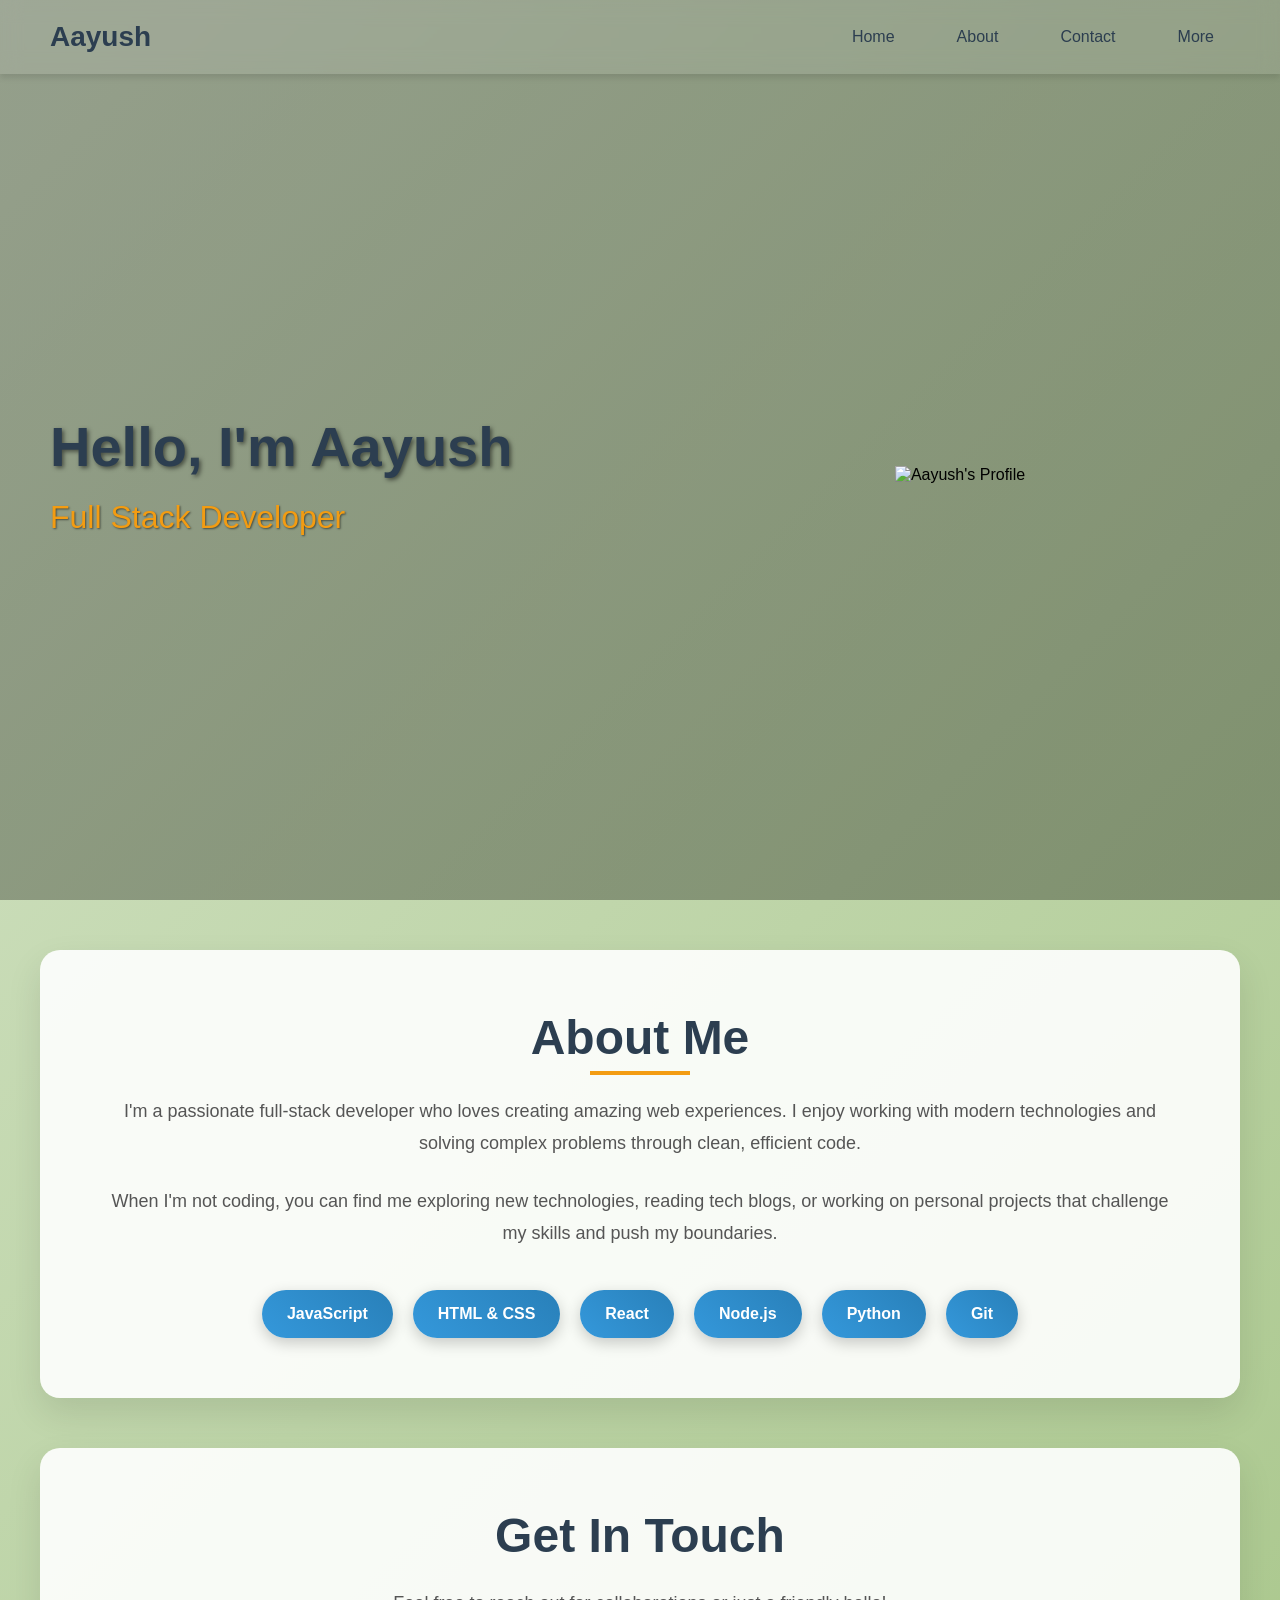
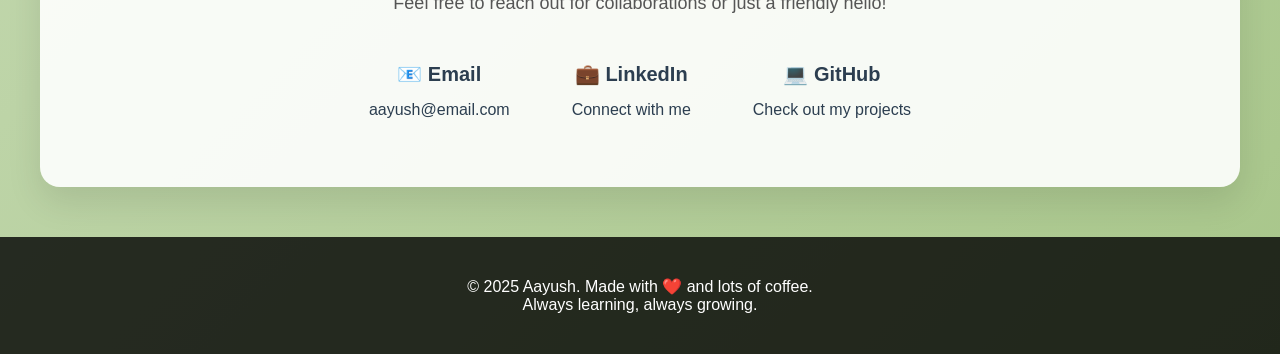
==== index.html @ 130a1eb0 "feat: add html and css" ====
<!DOCTYPE html>
<html lang="en">

<head>
    <meta charset="UTF-8">
    <meta name="viewport" content="width=device-width, initial-scale=1.0">
    <title>Aayush - Portfolio</title>
    <style>
        * {
            margin: 0;
            padding: 0;
            box-sizing: border-box;
        }

        body {
            background: linear-gradient(135deg, #d5e4c8 0%, #a8c68a 100%);
            font-family: 'Segoe UI', Tahoma, Geneva, Verdana, sans-serif;
            scroll-behavior: smooth;
        }

        .header {
            display: flex;
            justify-content: space-between;
            align-items: center;
            padding: 20px 50px;
            background: rgba(255, 255, 255, 0.1);
            backdrop-filter: blur(10px);
            box-shadow: 0 4px 6px rgba(0, 0, 0, 0.1);
            position: fixed;
            top: 0;
            width: 100%;
            z-index: 1000;
        }

        nav {
            display: flex;
            gap: 30px;
        }

        h1 {
            font-size: 28px;
            font-weight: bold;
            color: #2c3e50;
        }

        a {
            text-decoration: none;
            font-size: 16px;
            font-weight: 500;
            color: #2c3e50;
            padding: 8px 16px;
            border-radius: 20px;
            transition: all 0.3s ease;
        }

        a:hover {
            background: rgba(255, 255, 255, 0.3);
            transform: translateY(-2px);
        }

        .hero-section {
            display: flex;
            justify-content: space-between;
            align-items: center;
            padding: 150px 50px 100px;
            min-height: 100vh;
            background: linear-gradient(rgba(0, 0, 0, 0.3), rgba(0, 0, 0, 0.3)), url("https://r4.wallpaperflare.com/wallpaper/121/445/208/loki-thor-simple-background-minimalism-wallpaper-f719bacb163af5b51c1d88409847e993.jpg");
            background-size: cover;
            background-position: center;
        }

        .left-side {
            flex: 1;
            color: white;
        }

        .right-side {
            flex: 1;
            text-align: center;
        }

        img {
            width: 300px;
            height: 300px;
            padding-left: 50px;
            object-fit: cover;
            transition: transform 0.5s ease;
        }

        img:hover {
            transform: scale(1.1) rotate(5deg);
        }

        .info {
            font-size: 3.5rem;
            font-weight: 700;
            margin-bottom: 20px;
            text-shadow: 2px 2px 4px rgba(0, 0, 0, 0.5);
        }

        .info-second {
            font-size: 2rem;
            font-weight: 300;
            color: #f39c12;
            text-shadow: 1px 1px 2px rgba(0, 0, 0, 0.5);
        }

        .section {
            padding: 80px 50px;
            max-width: 1200px;
            margin: 0 auto;
        }

        .about-section {
            background: rgba(255, 255, 255, 0.9);
            border-radius: 20px;
            padding: 60px;
            margin: 50px auto;
            box-shadow: 0 15px 35px rgba(0, 0, 0, 0.1);
            text-align: center;
        }

        .about-section h2,
        .contact-section h2 {
            font-size: 3rem;
            margin-bottom: 30px;
            color: #2c3e50;
            position: relative;
        }

        .about-section h2::after {
            content: '';
            width: 100px;
            height: 4px;
            background: #f39c12;
            position: absolute;
            bottom: -10px;
            left: 50%;
            transform: translateX(-50%);
        }

        .about-section p {
            font-size: 18px;
            line-height: 1.8;
            color: #555;
            margin-bottom: 25px;
        }

        .skills {
            display: flex;
            justify-content: center;
            gap: 20px;
            flex-wrap: wrap;
            margin-top: 40px;
        }

        .skill-item {
            padding: 15px 25px;
            background: linear-gradient(45deg, #3498db, #2980b9);
            color: white;
            border-radius: 25px;
            font-weight: 600;
            transition: all 0.3s ease;
            box-shadow: 0 5px 15px rgba(0, 0, 0, 0.2);
        }

        .skill-item:hover {
            transform: translateY(-5px) scale(1.05);
            box-shadow: 0 10px 25px rgba(0, 0, 0, 0.3);
        }

        .contact-section {
            background: rgba(255, 255, 255, 0.9);
            border-radius: 20px;
            padding: 60px;
            text-align: center;
            box-shadow: 0 15px 35px rgba(0, 0, 0, 0.1);
        }

        .contact-info {
            display: flex;
            justify-content: center;
            gap: 30px;
            flex-wrap: wrap;
            margin-top: 40px;
        }

        .contact-item h3 {
            margin-bottom: 15px;
            font-size: 20px;
        }

        .contact-item p {
            font-size: 16px;
        }

        .footer {
            text-align: center;
            padding: 40px;
            background: rgba(0, 0, 0, 0.8);
            color: white;
            margin-top: 50px;
        }
    </style>
</head>

<body>
    <div class="header">
        <h1>Aayush</h1>
        <nav>
            <a href="#home">Home</a>
            <a href="#about">About</a>
            <a href="#contact">Contact</a>
            <a href="#footer">More</a>
        </nav>
    </div>

    <div id="home" class="hero-section">
        <div class="left-side">
            <h1 class="info">Hello, I'm Aayush</h1>
            <h2 class="info-second">Full Stack Developer</h2>
        </div>
        <div class="right-side">
            <img src="https://media.giphy.com/media/v1.Y2lkPTc5MGI3NjExYTh2eG5uc2RudzZqd3czZDhlc3RyY2Z5bWZqZGZtNHQzM21weHppNiZlcD12MV9zdGlja2Vyc19zZWFyY2gmY3Q9cw/HfYVGTbsatEgBToJYX/giphy.gif"
                alt="Aayush's Profile">
        </div>
    </div>

    <div id="about" class="section about-section">
        <h2>About Me</h2>
        <p>I'm a passionate full-stack developer who loves creating amazing web experiences. I enjoy working with modern
            technologies and solving complex problems through clean, efficient code.</p>
        <p>When I'm not coding, you can find me exploring new technologies, reading tech blogs, or working on personal
            projects that challenge my skills and push my boundaries.</p>

        <div class="skills">
            <div class="skill-item">JavaScript</div>
            <div class="skill-item">HTML & CSS</div>
            <div class="skill-item">React</div>
            <div class="skill-item">Node.js</div>
            <div class="skill-item">Python</div>
            <div class="skill-item">Git</div>
        </div>
    </div>

    <div id="contact" class="section contact-section">
        <h2>Get In Touch</h2>
        <p style="color: #555; margin-bottom: 40px; font-size: 18px;">
            Feel free to reach out for collaborations or just a friendly hello!
        </p>

        <div class="contact-info">
            <a href="mailto:aayush@email.com" class="contact-item">
                <h3>📧 Email</h3>
                <p>aayush@email.com</p>
            </a>

            <a href="https://linkedin.com/in/aayush" class="contact-item">
                <h3>💼 LinkedIn</h3>
                <p>Connect with me</p>
            </a>

            <a href="https://github.com/aayush" class="contact-item">
                <h3>💻 GitHub</h3>
                <p>Check out my projects</p>
            </a>
        </div>
    </div>

    <div id="footer" class="footer">
        <p>© 2025 Aayush. Made with ❤️ and lots of coffee.</p>
        <p>Always learning, always growing.</p>
    </div>

</body>

</html>
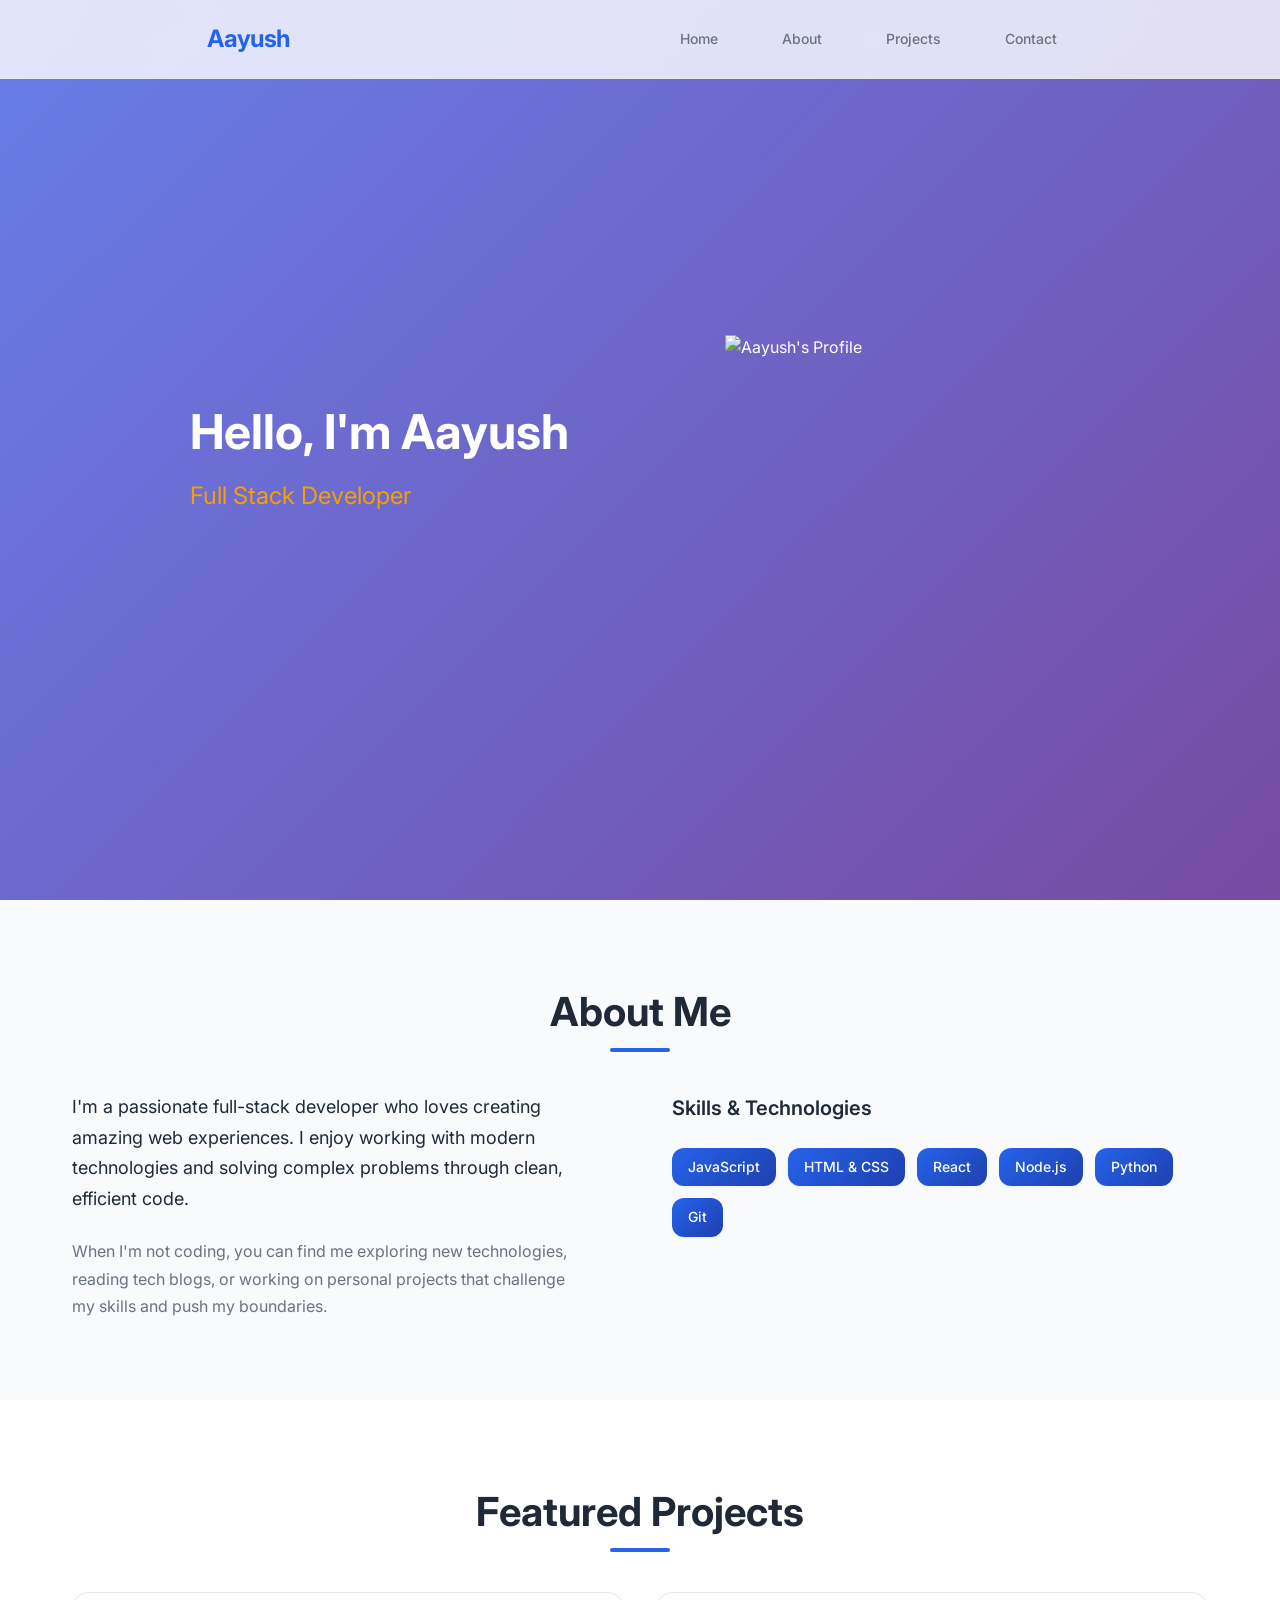
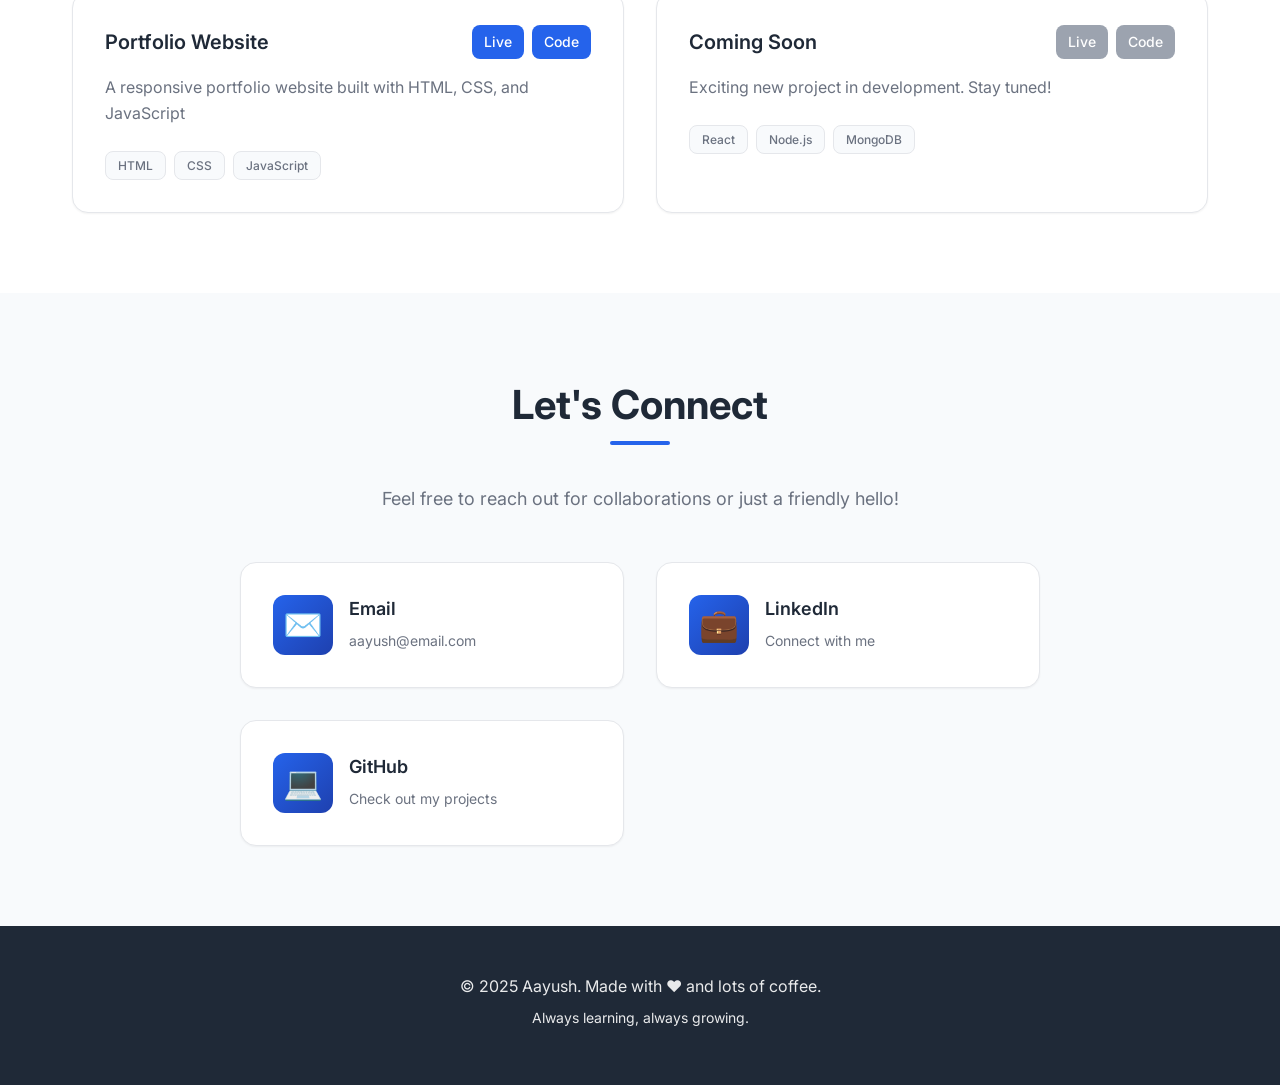
==== commit 38fea59d: "refactor: enhance HTML structure and improve CSS variables for better styling" ====
--- a/index.html
+++ b/index.html
@@ -5,214 +5,26 @@
     <meta charset="UTF-8">
     <meta name="viewport" content="width=device-width, initial-scale=1.0">
     <title>Aayush - Portfolio</title>
-    <style>
-        * {
-            margin: 0;
-            padding: 0;
-            box-sizing: border-box;
-        }
-
-        body {
-            background: linear-gradient(135deg, #d5e4c8 0%, #a8c68a 100%);
-            font-family: 'Segoe UI', Tahoma, Geneva, Verdana, sans-serif;
-            scroll-behavior: smooth;
-        }
-
-        .header {
-            display: flex;
-            justify-content: space-between;
-            align-items: center;
-            padding: 20px 50px;
-            background: rgba(255, 255, 255, 0.1);
-            backdrop-filter: blur(10px);
-            box-shadow: 0 4px 6px rgba(0, 0, 0, 0.1);
-            position: fixed;
-            top: 0;
-            width: 100%;
-            z-index: 1000;
-        }
-
-        nav {
-            display: flex;
-            gap: 30px;
-        }
-
-        h1 {
-            font-size: 28px;
-            font-weight: bold;
-            color: #2c3e50;
-        }
-
-        a {
-            text-decoration: none;
-            font-size: 16px;
-            font-weight: 500;
-            color: #2c3e50;
-            padding: 8px 16px;
-            border-radius: 20px;
-            transition: all 0.3s ease;
-        }
-
-        a:hover {
-            background: rgba(255, 255, 255, 0.3);
-            transform: translateY(-2px);
-        }
-
-        .hero-section {
-            display: flex;
-            justify-content: space-between;
-            align-items: center;
-            padding: 150px 50px 100px;
-            min-height: 100vh;
-            background: linear-gradient(rgba(0, 0, 0, 0.3), rgba(0, 0, 0, 0.3)), url("https://r4.wallpaperflare.com/wallpaper/121/445/208/loki-thor-simple-background-minimalism-wallpaper-f719bacb163af5b51c1d88409847e993.jpg");
-            background-size: cover;
-            background-position: center;
-        }
-
-        .left-side {
-            flex: 1;
-            color: white;
-        }
-
-        .right-side {
-            flex: 1;
-            text-align: center;
-        }
-
-        img {
-            width: 300px;
-            height: 300px;
-            padding-left: 50px;
-            object-fit: cover;
-            transition: transform 0.5s ease;
-        }
-
-        img:hover {
-            transform: scale(1.1) rotate(5deg);
-        }
-
-        .info {
-            font-size: 3.5rem;
-            font-weight: 700;
-            margin-bottom: 20px;
-            text-shadow: 2px 2px 4px rgba(0, 0, 0, 0.5);
-        }
-
-        .info-second {
-            font-size: 2rem;
-            font-weight: 300;
-            color: #f39c12;
-            text-shadow: 1px 1px 2px rgba(0, 0, 0, 0.5);
-        }
-
-        .section {
-            padding: 80px 50px;
-            max-width: 1200px;
-            margin: 0 auto;
-        }
-
-        .about-section {
-            background: rgba(255, 255, 255, 0.9);
-            border-radius: 20px;
-            padding: 60px;
-            margin: 50px auto;
-            box-shadow: 0 15px 35px rgba(0, 0, 0, 0.1);
-            text-align: center;
-        }
-
-        .about-section h2,
-        .contact-section h2 {
-            font-size: 3rem;
-            margin-bottom: 30px;
-            color: #2c3e50;
-            position: relative;
-        }
-
-        .about-section h2::after {
-            content: '';
-            width: 100px;
-            height: 4px;
-            background: #f39c12;
-            position: absolute;
-            bottom: -10px;
-            left: 50%;
-            transform: translateX(-50%);
-        }
-
-        .about-section p {
-            font-size: 18px;
-            line-height: 1.8;
-            color: #555;
-            margin-bottom: 25px;
-        }
-
-        .skills {
-            display: flex;
-            justify-content: center;
-            gap: 20px;
-            flex-wrap: wrap;
-            margin-top: 40px;
-        }
-
-        .skill-item {
-            padding: 15px 25px;
-            background: linear-gradient(45deg, #3498db, #2980b9);
-            color: white;
-            border-radius: 25px;
-            font-weight: 600;
-            transition: all 0.3s ease;
-            box-shadow: 0 5px 15px rgba(0, 0, 0, 0.2);
-        }
-
-        .skill-item:hover {
-            transform: translateY(-5px) scale(1.05);
-            box-shadow: 0 10px 25px rgba(0, 0, 0, 0.3);
-        }
-
-        .contact-section {
-            background: rgba(255, 255, 255, 0.9);
-            border-radius: 20px;
-            padding: 60px;
-            text-align: center;
-            box-shadow: 0 15px 35px rgba(0, 0, 0, 0.1);
-        }
-
-        .contact-info {
-            display: flex;
-            justify-content: center;
-            gap: 30px;
-            flex-wrap: wrap;
-            margin-top: 40px;
-        }
-
-        .contact-item h3 {
-            margin-bottom: 15px;
-            font-size: 20px;
-        }
-
-        .contact-item p {
-            font-size: 16px;
-        }
-
-        .footer {
-            text-align: center;
-            padding: 40px;
-            background: rgba(0, 0, 0, 0.8);
-            color: white;
-            margin-top: 50px;
-        }
-    </style>
+    <link rel="stylesheet" href="index.css">
+    <link href="https://fonts.googleapis.com/css2?family=Inter:wght@300;400;500;600;700&display=swap" rel="stylesheet">
 </head>
 
 <body>
     <div class="header">
-        <h1>Aayush</h1>
+        <div class="logo">
+            <h1>Aayush</h1>
+        </div>
         <nav>
             <a href="#home">Home</a>
             <a href="#about">About</a>
+            <a href="#projects">Projects</a>
             <a href="#contact">Contact</a>
-            <a href="#footer">More</a>
         </nav>
+        <div class="menu-toggle">
+            <span></span>
+            <span></span>
+            <span></span>
+        </div>
     </div>
 
     <div id="home" class="hero-section">
@@ -225,52 +37,124 @@
                 alt="Aayush's Profile">
         </div>
     </div>
+    <div id="about" class="section about-section">
+        <div class="container">
+            <h2 class="section-title">About Me</h2>
+            <div class="about-content">
+                <div class="about-text">
+                    <p class="about-intro">
+                        I'm a passionate full-stack developer who loves creating amazing web experiences.
+                        I enjoy working with modern technologies and solving complex problems through clean, efficient
+                        code.
+                    </p>
+                    <p class="about-details">
+                        When I'm not coding, you can find me exploring new technologies, reading tech blogs,
+                        or working on personal projects that challenge my skills and push my boundaries.
+                    </p>
+                </div>
+                <div class="skills-container">
+                    <h3 class="skills-title">Skills & Technologies</h3>
+                    <div class="skills">
+                        <div class="skill-item">JavaScript</div>
+                        <div class="skill-item">HTML & CSS</div>
+                        <div class="skill-item">React</div>
+                        <div class="skill-item">Node.js</div>
+                        <div class="skill-item">Python</div>
+                        <div class="skill-item">Git</div>
+                    </div>
+                </div>
+            </div>
+        </div>
+    </div>
 
-    <div id="about" class="section about-section">
-        <h2>About Me</h2>
-        <p>I'm a passionate full-stack developer who loves creating amazing web experiences. I enjoy working with modern
-            technologies and solving complex problems through clean, efficient code.</p>
-        <p>When I'm not coding, you can find me exploring new technologies, reading tech blogs, or working on personal
-            projects that challenge my skills and push my boundaries.</p>
+    <div id="projects" class="section projects-section">
+        <div class="container">
+            <h2 class="section-title">Featured Projects</h2>
+            <div class="projects-grid">
+                <div class="project-card">
+                    <div class="project-header">
+                        <h3>Portfolio Website</h3>
+                        <div class="project-links">
+                            <a href="#" class="project-link">Live</a>
+                            <a href="#" class="project-link">Code</a>
+                        </div>
+                    </div>
+                    <p class="project-description">
+                        A responsive portfolio website built with HTML, CSS, and JavaScript
+                    </p>
+                    <div class="project-tech">
+                        <span class="tech-tag">HTML</span>
+                        <span class="tech-tag">CSS</span>
+                        <span class="tech-tag">JavaScript</span>
+                    </div>
+                </div>
 
-        <div class="skills">
-            <div class="skill-item">JavaScript</div>
-            <div class="skill-item">HTML & CSS</div>
-            <div class="skill-item">React</div>
-            <div class="skill-item">Node.js</div>
-            <div class="skill-item">Python</div>
-            <div class="skill-item">Git</div>
+                <div class="project-card">
+                    <div class="project-header">
+                        <h3>Coming Soon</h3>
+                        <div class="project-links">
+                            <a href="#" class="project-link disabled">Live</a>
+                            <a href="#" class="project-link disabled">Code</a>
+                        </div>
+                    </div>
+                    <p class="project-description">
+                        Exciting new project in development. Stay tuned!
+                    </p>
+                    <div class="project-tech">
+                        <span class="tech-tag">React</span>
+                        <span class="tech-tag">Node.js</span>
+                        <span class="tech-tag">MongoDB</span>
+                    </div>
+                </div>
+            </div>
         </div>
     </div>
 
     <div id="contact" class="section contact-section">
-        <h2>Get In Touch</h2>
-        <p style="color: #555; margin-bottom: 40px; font-size: 18px;">
-            Feel free to reach out for collaborations or just a friendly hello!
-        </p>
+        <div class="container">
+            <h2 class="section-title">Let's Connect</h2>
+            <p class="contact-intro">
+                Feel free to reach out for collaborations or just a friendly hello!
+            </p>
 
-        <div class="contact-info">
-            <a href="mailto:aayush@email.com" class="contact-item">
-                <h3>📧 Email</h3>
-                <p>aayush@email.com</p>
-            </a>
+            <div class="contact-content">
+                <div class="contact-info">
+                    <div class="contact-item">
+                        <div class="contact-icon">✉️</div>
+                        <div class="contact-details">
+                            <h3>Email</h3>
+                            <a href="mailto:aayush@email.com">aayush@email.com</a>
+                        </div>
+                    </div>
 
-            <a href="https://linkedin.com/in/aayush" class="contact-item">
-                <h3>💼 LinkedIn</h3>
-                <p>Connect with me</p>
-            </a>
+                    <div class="contact-item">
+                        <div class="contact-icon">💼</div>
+                        <div class="contact-details">
+                            <h3>LinkedIn</h3>
+                            <a href="https://linkedin.com/in/aayush" target="_blank">Connect with me</a>
+                        </div>
+                    </div>
 
-            <a href="https://github.com/aayush" class="contact-item">
-                <h3>💻 GitHub</h3>
-                <p>Check out my projects</p>
-            </a>
+                    <div class="contact-item">
+                        <div class="contact-icon">💻</div>
+                        <div class="contact-details">
+                            <h3>GitHub</h3>
+                            <a href="https://github.com/aayush" target="_blank">Check out my projects</a>
+                        </div>
+                    </div>
+                </div>
+            </div>
         </div>
     </div>
 
-    <div id="footer" class="footer">
-        <p>© 2025 Aayush. Made with ❤️ and lots of coffee.</p>
-        <p>Always learning, always growing.</p>
-    </div>
+    <footer class="footer">
+        <div class="container">
+            <div class="footer-content">
+                <p>© 2025 Aayush. Made with ❤️ and lots of coffee.</p>
+                <p class="footer-tagline">Always learning, always growing.</p>
+            </div>
+        </div>
+    </footer>
 
 </body>
 
--- a/index.css
+++ b/index.css
@@ -0,0 +1,515 @@
+:root {
+    --primary-color: #2563eb;
+    --secondary-color: #1e40af;
+    --accent-color: #f59e0b;
+    --text-primary: #1f2937;
+    --text-secondary: #6b7280;
+    --text-light: #9ca3af;
+    --bg-primary: #ffffff;
+    --bg-secondary: #f8fafc;
+    --bg-gradient: linear-gradient(135deg, #667eea 0%, #764ba2 100%);
+    --border-color: #e5e7eb;
+    --shadow-sm: 0 1px 2px 0 rgb(0 0 0 / 0.05);
+    --shadow-md: 0 4px 6px -1px rgb(0 0 0 / 0.1);
+    --shadow-lg: 0 10px 15px -3px rgb(0 0 0 / 0.1);
+    --shadow-xl: 0 20px 25px -5px rgb(0 0 0 / 0.1);
+    --radius-sm: 0.375rem;
+    --radius-md: 0.5rem;
+    --radius-lg: 0.75rem;
+    --radius-xl: 1rem;
+}
+
+* {
+    margin: 0;
+    padding: 0;
+    box-sizing: border-box;
+}
+
+html {
+    scroll-behavior: smooth;
+}
+
+body {
+    font-family: 'Inter', -apple-system, BlinkMacSystemFont, 'Segoe UI', Roboto, sans-serif;
+    line-height: 1.6;
+    color: var(--text-primary);
+    background-color: var(--bg-primary);
+    overflow-x: hidden;
+}
+
+.container {
+    max-width: 1200px;
+    margin: 0 auto;
+    padding: 0 2rem;
+}
+
+.header {
+    position: fixed;
+    display: flex;
+    top: 0;
+    justify-content: space-around;
+    padding: 20px;
+    width: 100%;
+    background: rgba(255, 255, 255, 0.8);
+    backdrop-filter: blur(20px);
+    border-bottom: 1px solid var(--border-color);
+    z-index: 1000;
+    transition: all 0.3s ease;
+}
+
+.header.scrolled {
+    background: rgba(255, 255, 255, 0.95);
+    box-shadow: var(--shadow-sm);
+}
+
+.header .container {
+    display: flex;
+    justify-content: space-between;
+    align-items: center;
+    padding: 1rem 2rem;
+}
+
+.logo h1 {
+    font-size: 1.5rem;
+    font-weight: 700;
+    color: var(--primary-color);
+    letter-spacing: -0.025em;
+}
+
+nav {
+    display: flex;
+    gap: 2rem;
+    align-items: center;
+    flex-direction: row;
+}
+
+nav a {
+    text-decoration: none;
+    font-size: 0.875rem;
+    font-weight: 500;
+    color: var(--text-secondary);
+    padding: 0.5rem 1rem;
+    border-radius: var(--radius-md);
+    transition: all 0.2s ease;
+    position: relative;
+}
+
+nav a:hover {
+    color: var(--primary-color);
+    background-color: rgba(37, 99, 235, 0.1);
+}
+
+.menu-toggle {
+    display: none;
+    flex-direction: column;
+    cursor: pointer;
+    padding: 0.5rem;
+}
+
+.menu-toggle span {
+    width: 25px;
+    height: 3px;
+    background-color: var(--text-primary);
+    margin: 3px 0;
+    transition: 0.3s;
+    border-radius: 2px;
+}
+
+.menu-toggle.active span:nth-child(1) {
+    transform: rotate(-45deg) translate(-5px, 6px);
+}
+
+.menu-toggle.active span:nth-child(2) {
+    opacity: 0;
+}
+
+.menu-toggle.active span:nth-child(3) {
+    transform: rotate(45deg) translate(-5px, -6px);
+}
+
+.hero-section {
+    min-height: 100vh;
+    display: flex;
+    align-items: center;
+    background: var(--bg-gradient);
+    color: white;
+    padding: 100px 190px 50px;
+}
+
+.left-side {
+    flex: 1;
+    max-width: 600px;
+}
+
+.right-side {
+    flex: 1;
+    display: flex;
+    justify-content: center;
+    align-items: center;
+}
+
+.info {
+    font-size: 3rem;
+    font-weight: 700;
+    margin-bottom: 1rem;
+    line-height: 1.2;
+}
+
+.info-second {
+    font-size: 1.5rem;
+    font-weight: 400;
+    color: var(--accent-color);
+    margin-bottom: 2rem;
+}
+
+img {
+    width: 280px;
+    height: 280px;
+    object-fit: cover;
+    transition: transform 0.3s ease;
+}
+
+img:hover {
+    transform: scale(1.05);
+}
+
+.section {
+    padding: 5rem 0;
+}
+
+.section-title {
+    font-size: 2.5rem;
+    font-weight: 700;
+    text-align: center;
+    margin-bottom: 3rem;
+    color: var(--text-primary);
+    position: relative;
+}
+
+.section-title::after {
+    content: '';
+    position: absolute;
+    bottom: -0.5rem;
+    left: 50%;
+    transform: translateX(-50%);
+    width: 60px;
+    height: 4px;
+    background: var(--primary-color);
+    border-radius: 2px;
+}
+
+.about-section {
+    background-color: var(--bg-secondary);
+}
+
+.about-content {
+    display: grid;
+    grid-template-columns: 1fr 1fr;
+    gap: 4rem;
+    align-items: start;
+}
+
+.about-text {
+    max-width: 500px;
+}
+
+.about-intro {
+    font-size: 1.125rem;
+    color: var(--text-primary);
+    margin-bottom: 1.5rem;
+    line-height: 1.7;
+}
+
+.about-details {
+    font-size: 1rem;
+    color: var(--text-secondary);
+    line-height: 1.7;
+}
+
+.skills-container h3 {
+    font-size: 1.25rem;
+    font-weight: 600;
+    margin-bottom: 1.5rem;
+    color: var(--text-primary);
+}
+
+.skills {
+    display: flex;
+    gap: 0.75rem;
+    flex-wrap: wrap;
+}
+
+.skill-item {
+    padding: 0.5rem 1rem;
+    background: linear-gradient(135deg, var(--primary-color), var(--secondary-color));
+    color: white;
+    border-radius: var(--radius-lg);
+    font-size: 0.875rem;
+    font-weight: 500;
+    transition: all 0.2s ease;
+    box-shadow: var(--shadow-sm);
+}
+
+.skill-item:hover {
+    transform: translateY(-2px);
+    box-shadow: var(--shadow-md);
+}
+
+.projects-section {
+    background-color: var(--bg-primary);
+}
+
+.projects-grid {
+    display: grid;
+    grid-template-columns: repeat(auto-fit, minmax(300px, 1fr));
+    gap: 2rem;
+    margin-top: 2rem;
+}
+
+.project-card {
+    background: white;
+    border-radius: var(--radius-xl);
+    padding: 2rem;
+    box-shadow: var(--shadow-sm);
+    border: 1px solid var(--border-color);
+    transition: all 0.2s ease;
+}
+
+.project-card:hover {
+    transform: translateY(-4px);
+    box-shadow: var(--shadow-lg);
+}
+
+.project-header {
+    display: flex;
+    justify-content: space-between;
+    align-items: center;
+    margin-bottom: 1rem;
+}
+
+.project-header h3 {
+    font-size: 1.25rem;
+    font-weight: 600;
+    color: var(--text-primary);
+}
+
+.project-links {
+    display: flex;
+    gap: 0.5rem;
+}
+
+.project-link {
+    padding: 0.375rem 0.75rem;
+    background-color: var(--primary-color);
+    color: white;
+    text-decoration: none;
+    border-radius: var(--radius-md);
+    font-size: 0.875rem;
+    font-weight: 500;
+    transition: all 0.2s ease;
+}
+
+.project-link:hover {
+    background-color: var(--secondary-color);
+    transform: translateY(-1px);
+}
+
+.project-link.disabled {
+    background-color: var(--text-light);
+    cursor: not-allowed;
+}
+
+.project-link.disabled:hover {
+    background-color: var(--text-light);
+    transform: none;
+}
+
+.project-description {
+    color: var(--text-secondary);
+    line-height: 1.6;
+    margin-bottom: 1.5rem;
+}
+
+.project-tech {
+    display: flex;
+    gap: 0.5rem;
+    flex-wrap: wrap;
+}
+
+.tech-tag {
+    padding: 0.25rem 0.75rem;
+    background-color: var(--bg-secondary);
+    color: var(--text-secondary);
+    border-radius: var(--radius-md);
+    font-size: 0.75rem;
+    font-weight: 500;
+    border: 1px solid var(--border-color);
+}
+
+.projects-section {
+    background-color: var(--bg-primary);
+}
+
+.projects-grid {
+    display: grid;
+    grid-template-columns: repeat(auto-fit, minmax(300px, 1fr));
+    gap: 2rem;
+}
+
+.project-card {
+    background: white;
+    border-radius: var(--radius-xl);
+    padding: 2rem;
+    box-shadow: var(--shadow-sm);
+    border: 1px solid var(--border-color);
+    transition: all 0.3s ease;
+}
+
+.project-card:hover {
+    transform: translateY(-4px);
+    box-shadow: var(--shadow-lg);
+}
+
+.project-header {
+    display: flex;
+    justify-content: space-between;
+    align-items: center;
+    margin-bottom: 1rem;
+}
+
+.project-header h3 {
+    font-size: 1.25rem;
+    font-weight: 600;
+    color: var(--text-primary);
+}
+
+.project-links {
+    display: flex;
+    gap: 0.5rem;
+}
+
+.project-link {
+    padding: 0.375rem 0.75rem;
+    background-color: var(--primary-color);
+    color: white;
+    text-decoration: none;
+    border-radius: var(--radius-md);
+    font-size: 0.875rem;
+    font-weight: 500;
+    transition: all 0.2s ease;
+}
+
+.project-link:hover {
+    background-color: var(--secondary-color);
+    transform: translateY(-1px);
+}
+
+.project-link.disabled {
+    background-color: var(--text-light);
+    cursor: not-allowed;
+}
+
+.project-link.disabled:hover {
+    background-color: var(--text-light);
+    transform: none;
+}
+
+.project-description {
+    color: var(--text-secondary);
+    line-height: 1.6;
+    margin-bottom: 1.5rem;
+}
+
+.contact-section {
+    background-color: var(--bg-secondary);
+}
+
+.contact-intro {
+    text-align: center;
+    font-size: 1.125rem;
+    color: var(--text-secondary);
+    margin-bottom: 3rem;
+    max-width: 600px;
+    margin-left: auto;
+    margin-right: auto;
+}
+
+.contact-content {
+    max-width: 800px;
+    margin: 0 auto;
+}
+
+.contact-info {
+    display: grid;
+    grid-template-columns: repeat(auto-fit, minmax(250px, 1fr));
+    gap: 2rem;
+}
+
+.contact-item {
+    display: flex;
+    align-items: center;
+    gap: 1rem;
+    padding: 2rem;
+    background: white;
+    border-radius: var(--radius-xl);
+    box-shadow: var(--shadow-sm);
+    border: 1px solid var(--border-color);
+    transition: all 0.2s ease;
+}
+
+.contact-item:hover {
+    transform: translateY(-2px);
+    box-shadow: var(--shadow-md);
+}
+
+.contact-icon {
+    font-size: 2rem;
+    width: 60px;
+    height: 60px;
+    display: flex;
+    align-items: center;
+    justify-content: center;
+    background: linear-gradient(135deg, var(--primary-color), var(--secondary-color));
+    border-radius: var(--radius-lg);
+    flex-shrink: 0;
+}
+
+.contact-details h3 {
+    font-size: 1.125rem;
+    font-weight: 600;
+    color: var(--text-primary);
+    margin-bottom: 0.25rem;
+}
+
+.contact-details a {
+    color: var(--text-secondary);
+    text-decoration: none;
+    font-size: 0.875rem;
+    transition: color 0.2s ease;
+}
+
+.contact-details a:hover {
+    color: var(--primary-color);
+}
+
+.footer {
+    background-color: var(--text-primary);
+    color: white;
+    padding: 3rem 0;
+    text-align: center;
+}
+
+.footer-content {
+    max-width: 600px;
+    margin: 0 auto;
+}
+
+.footer-content p {
+    margin-bottom: 0.5rem;
+    opacity: 0.9;
+}
+
+.footer-tagline {
+    font-size: 0.875rem;
+    opacity: 0.7;
+}
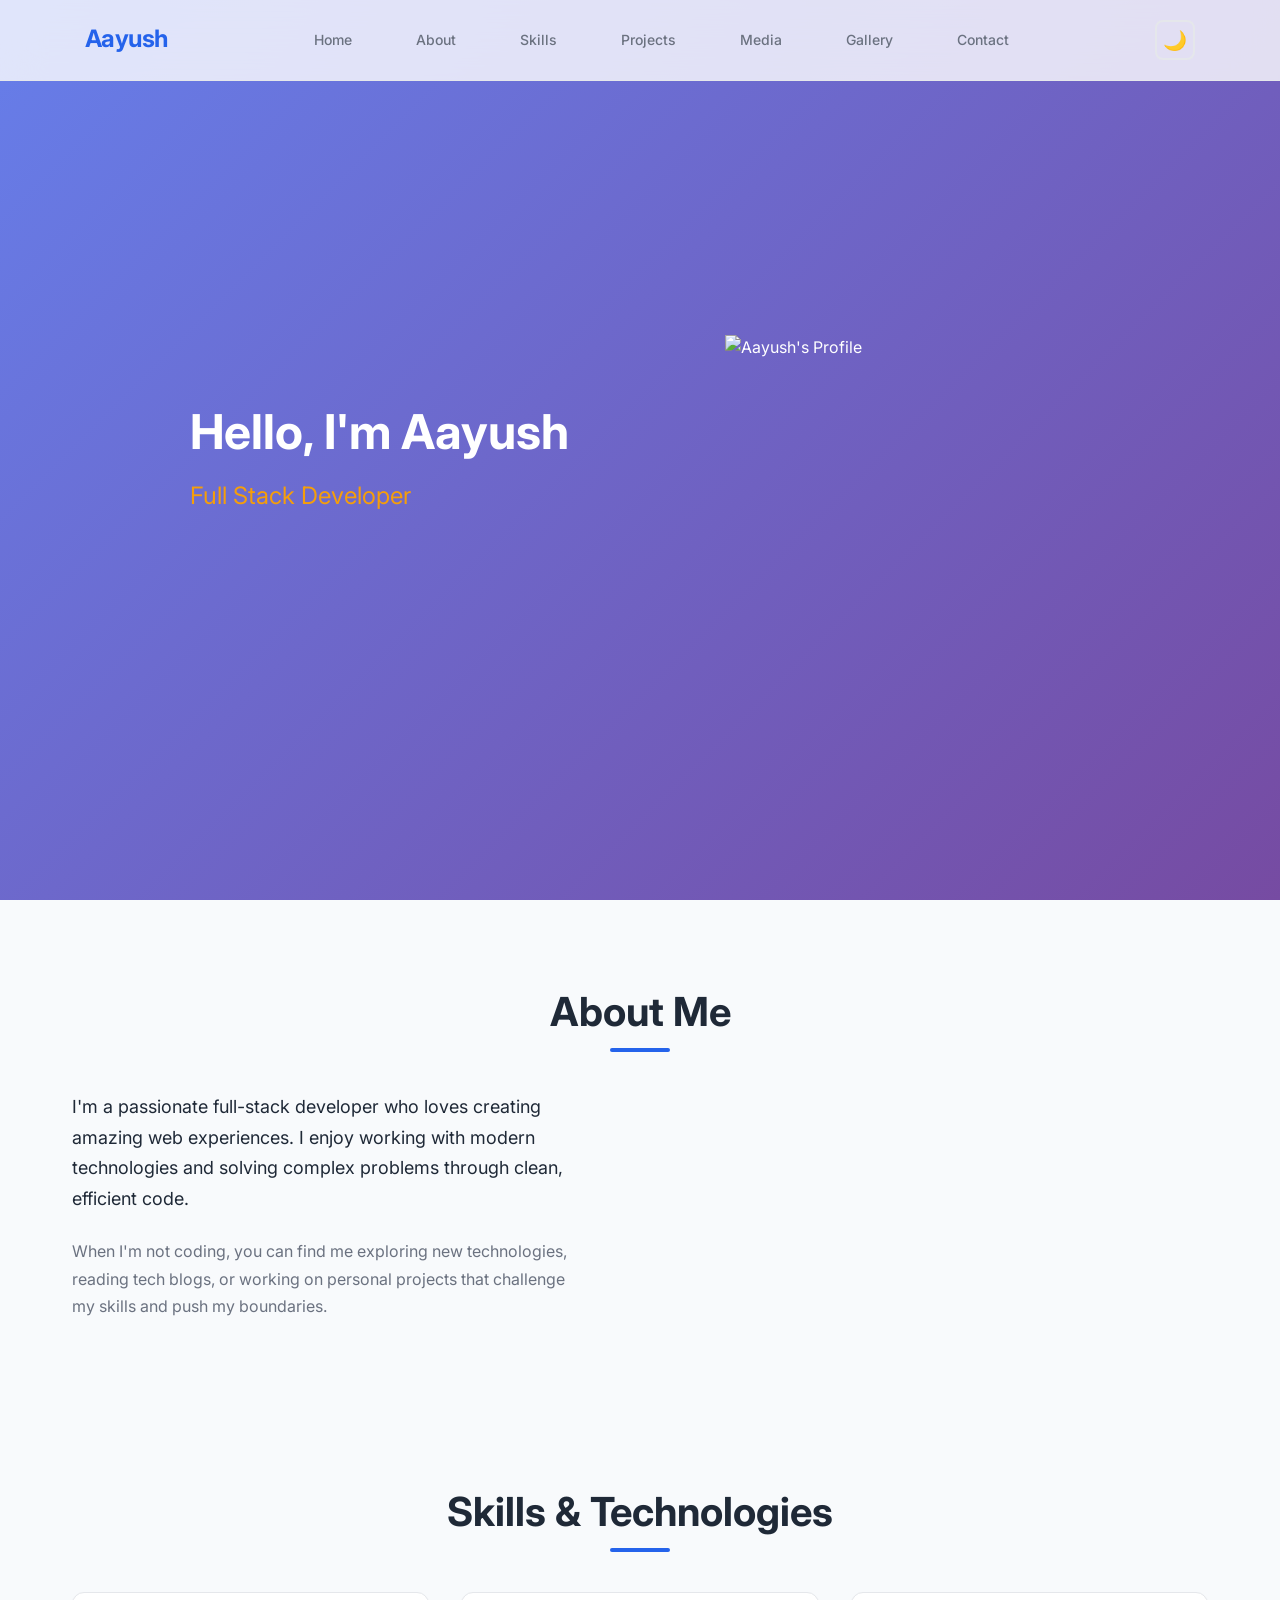
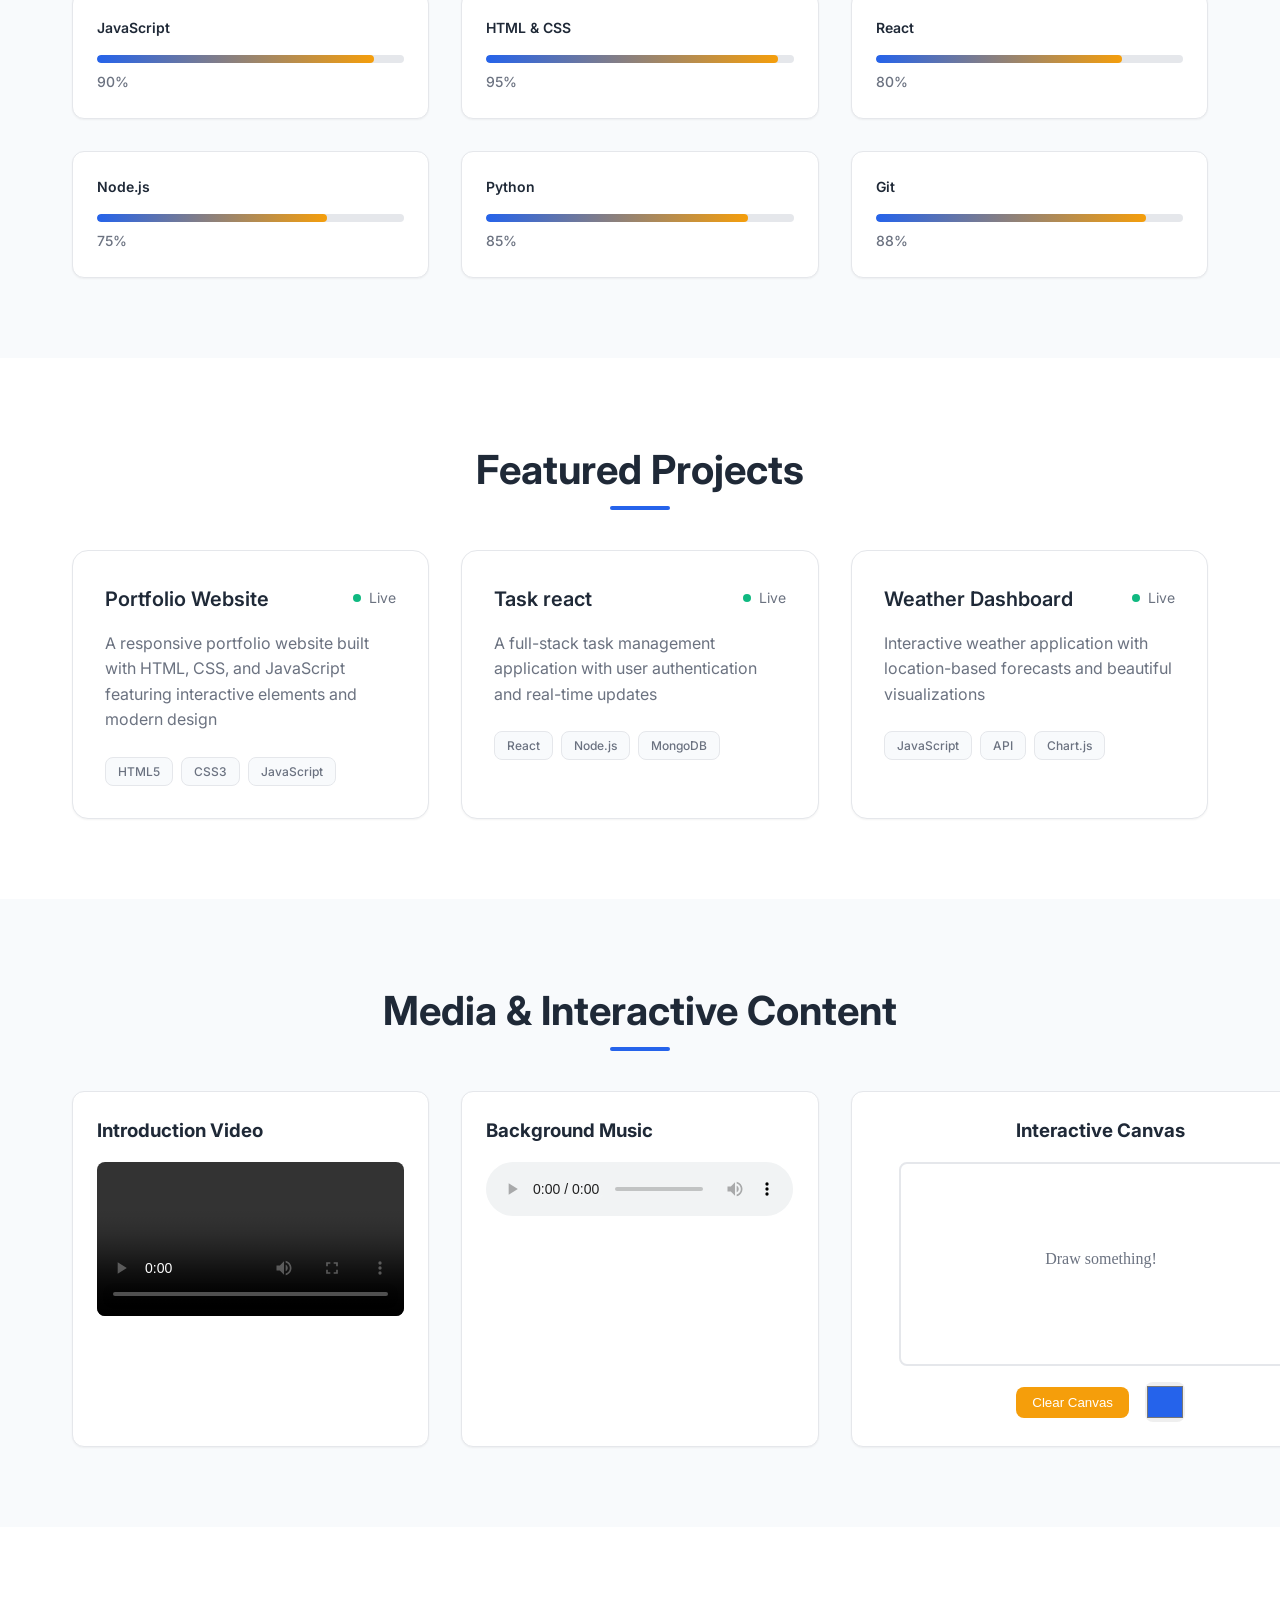
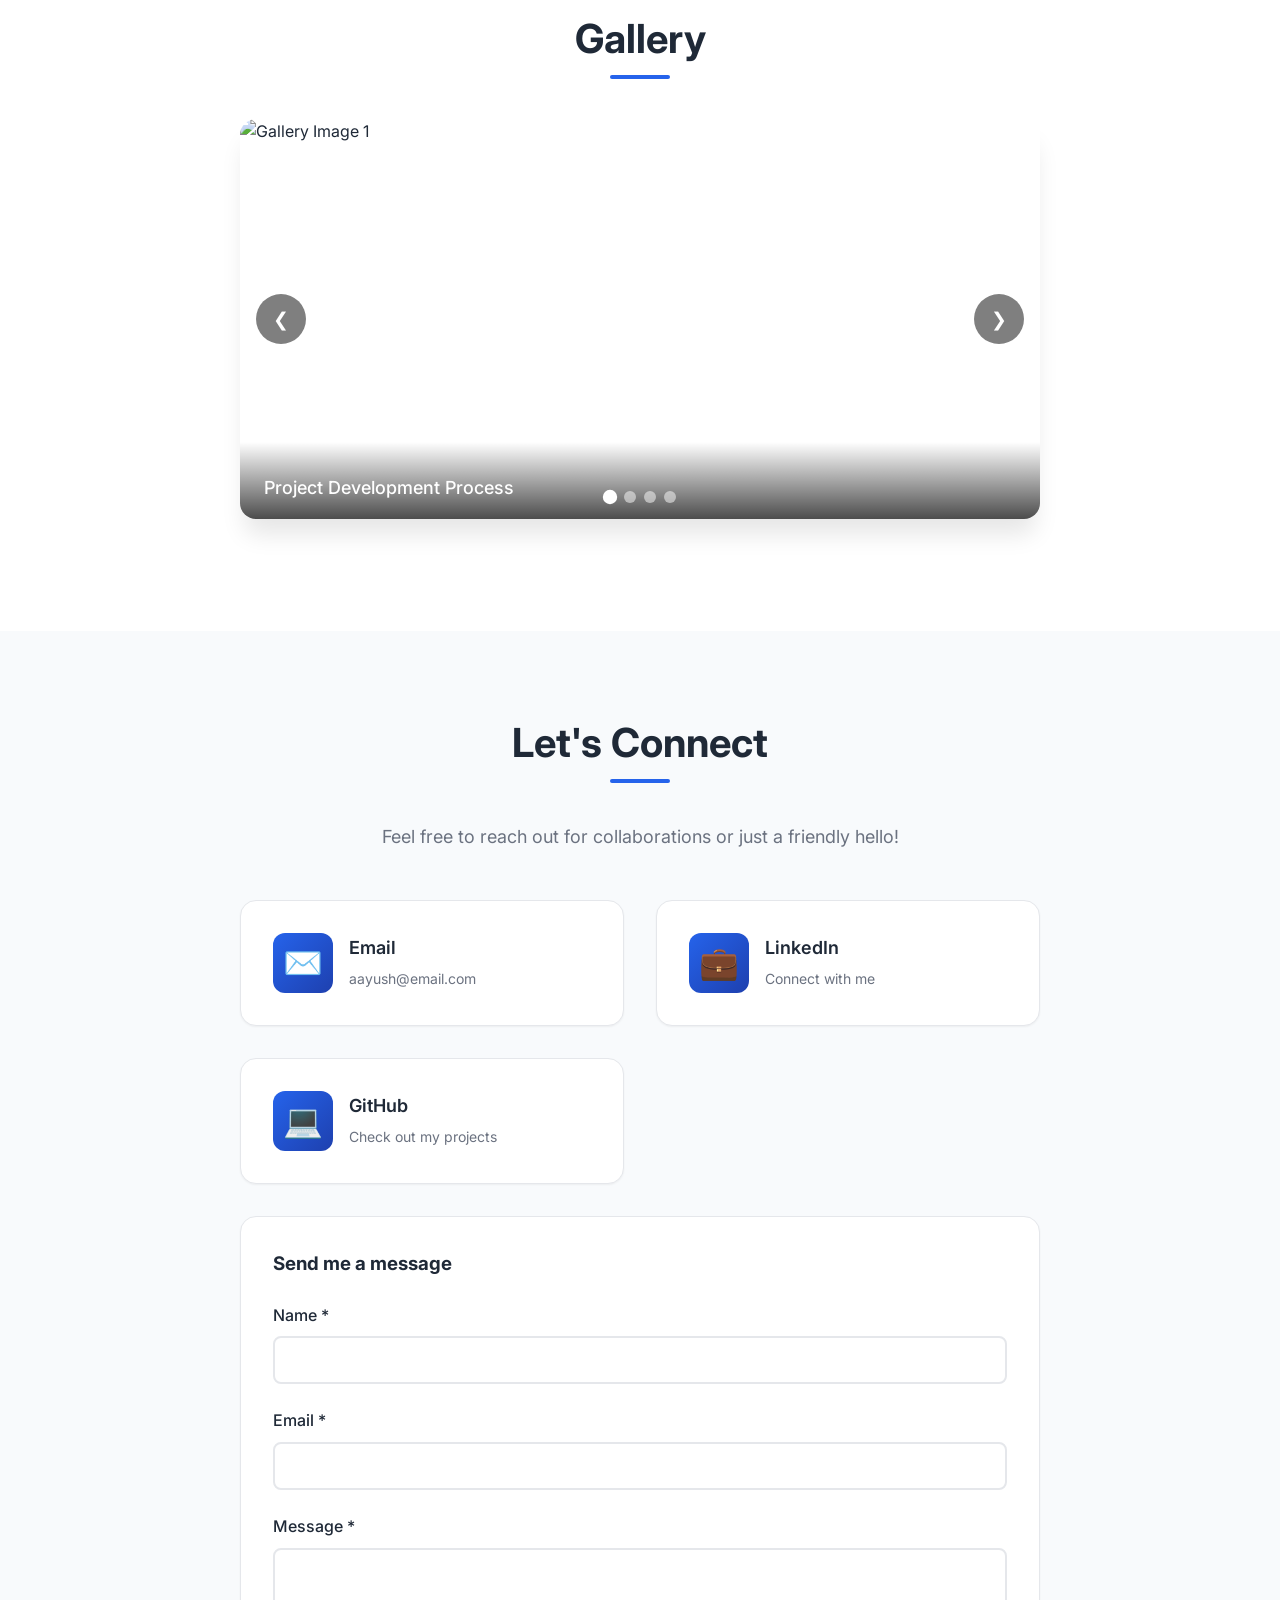
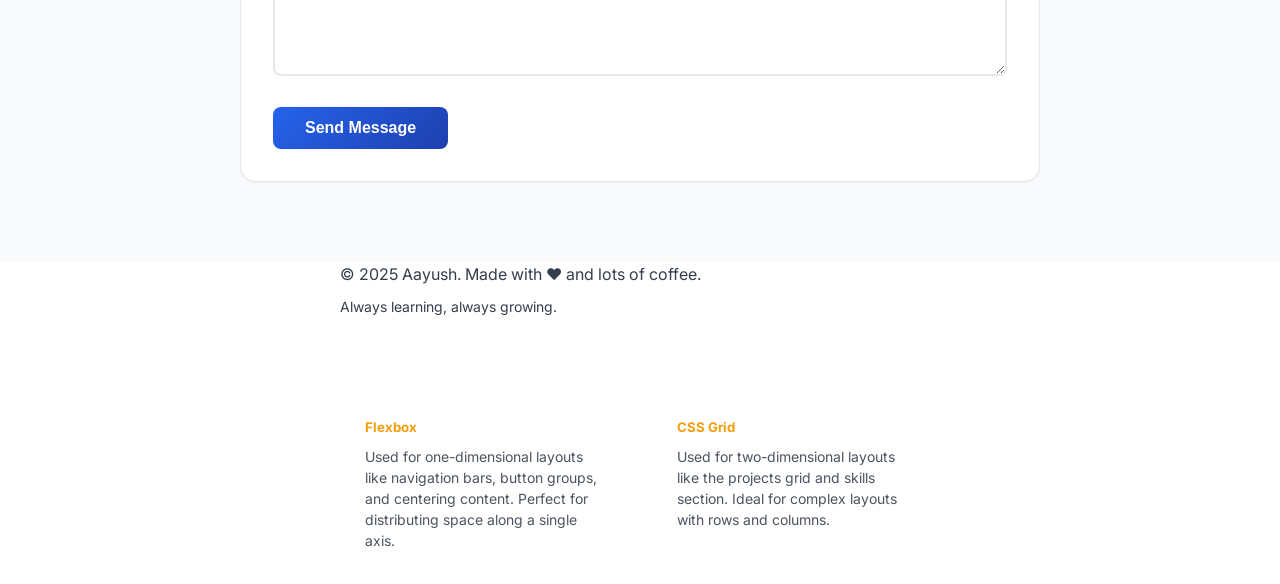
==== commit ca48d251: "feat: implement contact form with validation and submission handling" ====
--- a/index.html
+++ b/index.html
@@ -10,6 +10,8 @@
 </head>
 
 <body>
+    <button id="backToTop" class="back-to-top" style="display: none;">↑</button>
+
     <div class="header">
         <div class="logo">
             <h1>Aayush</h1>
@@ -17,9 +19,13 @@
         <nav>
             <a href="#home">Home</a>
             <a href="#about">About</a>
+            <a href="#skills">Skills</a>
             <a href="#projects">Projects</a>
+            <a href="#media">Media</a>
+            <a href="#gallery">Gallery</a>
             <a href="#contact">Contact</a>
         </nav>
+        <button id="themeToggle" class="theme-toggle">🌙</button>
         <div class="menu-toggle">
             <span></span>
             <span></span>
@@ -52,16 +58,55 @@
                         or working on personal projects that challenge my skills and push my boundaries.
                     </p>
                 </div>
-                <div class="skills-container">
-                    <h3 class="skills-title">Skills & Technologies</h3>
-                    <div class="skills">
-                        <div class="skill-item">JavaScript</div>
-                        <div class="skill-item">HTML & CSS</div>
-                        <div class="skill-item">React</div>
-                        <div class="skill-item">Node.js</div>
-                        <div class="skill-item">Python</div>
-                        <div class="skill-item">Git</div>
-                    </div>
+            </div>
+        </div>
+    </div>
+
+    <div id="skills" class="section skills-section">
+        <div class="container">
+            <h2 class="section-title">Skills & Technologies</h2>
+            <div class="skills-grid">
+                <div class="skill-item">
+                    <span class="skill-name">JavaScript</span>
+                    <div class="skill-bar">
+                        <div class="skill-progress" data-skill="90"></div>
+                    </div>
+                    <span class="skill-percentage">90%</span>
+                </div>
+                <div class="skill-item">
+                    <span class="skill-name">HTML & CSS</span>
+                    <div class="skill-bar">
+                        <div class="skill-progress" data-skill="95"></div>
+                    </div>
+                    <span class="skill-percentage">95%</span>
+                </div>
+                <div class="skill-item">
+                    <span class="skill-name">React</span>
+                    <div class="skill-bar">
+                        <div class="skill-progress" data-skill="80"></div>
+                    </div>
+                    <span class="skill-percentage">80%</span>
+                </div>
+                <div class="skill-item">
+                    <span class="skill-name">Node.js</span>
+                    <div class="skill-bar">
+                        <div class="skill-progress" data-skill="75"></div>
+                    </div>
+                    <span class="skill-percentage">75%</span>
+                </div>
+                <div class="skill-item">
+                    <span class="skill-name">Python</span>
+                    <div class="skill-bar">
+                        <div class="skill-progress" data-skill="85"></div>
+                    </div>
+                    <span class="skill-percentage">85%</span>
+                </div>
+                <div class="skill-item">
+                    <span class="skill-name">Git</span>
+                    <div class="skill-bar">
+                        <div class="skill-progress" data-skill="88"></div>
+                    </div>
+                    <span class="skill-percentage">88%</span>
                 </div>
             </div>
         </div>
@@ -71,40 +116,127 @@
         <div class="container">
             <h2 class="section-title">Featured Projects</h2>
             <div class="projects-grid">
-                <div class="project-card">
+                <div class="project-card" data-url="https://github.com/Aayush0966/college-portfolio">
                     <div class="project-header">
                         <h3>Portfolio Website</h3>
-                        <div class="project-links">
-                            <a href="#" class="project-link">Live</a>
-                            <a href="#" class="project-link">Code</a>
+                        <div class="project-status">
+                            <span class="status-indicator live"></span>
+                            <span>Live</span>
                         </div>
                     </div>
                     <p class="project-description">
-                        A responsive portfolio website built with HTML, CSS, and JavaScript
+                        A responsive portfolio website built with HTML, CSS, and JavaScript featuring interactive elements and modern design
                     </p>
                     <div class="project-tech">
-                        <span class="tech-tag">HTML</span>
-                        <span class="tech-tag">CSS</span>
+                        <span class="tech-tag">HTML5</span>
+                        <span class="tech-tag">CSS3</span>
                         <span class="tech-tag">JavaScript</span>
                     </div>
                 </div>
 
-                <div class="project-card">
+                <div class="project-card" data-url="https://aayush0966.github.io/todo-react/">
                     <div class="project-header">
-                        <h3>Coming Soon</h3>
-                        <div class="project-links">
-                            <a href="#" class="project-link disabled">Live</a>
-                            <a href="#" class="project-link disabled">Code</a>
+                        <h3>Task react</h3>
+                        <div class="project-status">
+                            <span class="status-indicator live"></span>
+                            <span>Live</span>
                         </div>
                     </div>
                     <p class="project-description">
-                        Exciting new project in development. Stay tuned!
+                        A full-stack task management application with user authentication and real-time updates
                     </p>
                     <div class="project-tech">
                         <span class="tech-tag">React</span>
                         <span class="tech-tag">Node.js</span>
                         <span class="tech-tag">MongoDB</span>
                     </div>
+                </div>
+
+                <div class="project-card" data-url="https://github.com/Aayush0966/React-Weather-Dashboard">
+                    <div class="project-header">
+                        <h3>Weather Dashboard</h3>
+                        <div class="project-status">
+                            <span class="status-indicator live"></span>
+                            <span>Live</span>
+                        </div>
+                    </div>
+                    <p class="project-description">
+                        Interactive weather application with location-based forecasts and beautiful visualizations
+                    </p>
+                    <div class="project-tech">
+                        <span class="tech-tag">JavaScript</span>
+                        <span class="tech-tag">API</span>
+                        <span class="tech-tag">Chart.js</span>
+                    </div>
+                </div>
+            </div>
+        </div>
+    </div>
+
+    <div id="media" class="section media-section">
+        <div class="container">
+            <h2 class="section-title">Media & Interactive Content</h2>
+            <div class="media-grid">
+                <div class="media-item">
+                    <h3>Introduction Video</h3>
+                    <video controls width="100%" preload="metadata">
+                        <source src="https://www.w3schools.com/html/mov_bbb.mp4" type="video/mp4">
+                        Your browser does not support the video tag.
+                    </video>
+                </div>
+                
+                <div class="media-item">
+                    <h3>Background Music</h3>
+                    <audio controls width="100%">
+                        <source src="https://www.soundjay.com/misc/sounds/bell-ringing-05.wav" type="audio/wav">
+                        <source src="https://www.soundjay.com/misc/sounds/bell-ringing-05.mp3" type="audio/mpeg">
+                        Your browser does not support the audio element.
+                    </audio>
+                </div>
+                
+                <div class="media-item canvas-container">
+                    <h3>Interactive Canvas</h3>
+                    <canvas id="drawingCanvas" width="400" height="200">
+                        Your browser does not support the canvas element.
+                    </canvas>
+                    <div class="canvas-controls">
+                        <button id="clearCanvas">Clear Canvas</button>
+                        <input type="color" id="colorPicker" value="#2563eb">
+                    </div>
+                </div>
+            </div>
+        </div>
+    </div>
+
+    <div id="gallery" class="section gallery-section">
+        <div class="container">
+            <h2 class="section-title">Gallery</h2>
+            <div class="image-slider">
+                <div class="slider-container">
+                    <div class="slide active">
+                        <img src="https://picsum.photos/800/400?random=1" alt="Gallery Image 1">
+                        <div class="slide-caption">Project Development Process</div>
+                    </div>
+                    <div class="slide">
+                        <img src="https://picsum.photos/800/400?random=2" alt="Gallery Image 2">
+                        <div class="slide-caption">Team Collaboration</div>
+                    </div>
+                    <div class="slide">
+                        <img src="https://picsum.photos/800/400?random=3" alt="Gallery Image 3">
+                        <div class="slide-caption">Final Product Showcase</div>
+                    </div>
+                    <div class="slide">
+                        <img src="https://picsum.photos/800/400?random=4" alt="Gallery Image 4">
+                        <div class="slide-caption">User Experience Design</div>
+                    </div>
+                </div>
+                <button class="slider-btn prev" id="prevBtn">❮</button>
+                <button class="slider-btn next" id="nextBtn">❯</button>
+                <div class="slider-indicators">
+                    <span class="indicator active" data-slide="0"></span>
+                    <span class="indicator" data-slide="1"></span>
+                    <span class="indicator" data-slide="2"></span>
+                    <span class="indicator" data-slide="3"></span>
                 </div>
             </div>
         </div>
@@ -143,6 +275,32 @@
                         </div>
                     </div>
                 </div>
+
+                <div class="contact-form-container">
+                    <h3>Send me a message</h3>
+                    <form id="contactForm" class="contact-form">
+                        <div class="form-group">
+                            <label for="name">Name *</label>
+                            <input type="text" id="name" name="name" required>
+                            <span class="error-message" id="nameError"></span>
+                        </div>
+                        
+                        <div class="form-group">
+                            <label for="email">Email *</label>
+                            <input type="email" id="email" name="email" required>
+                            <span class="error-message" id="emailError"></span>
+                        </div>
+                        
+                        <div class="form-group">
+                            <label for="message">Message *</label>
+                            <textarea id="message" name="message" rows="5" required></textarea>
+                            <span class="error-message" id="messageError"></span>
+                        </div>
+                        
+                        <button type="submit" class="submit-btn">Send Message</button>
+                    </form>
+                    <div id="formStatus" class="form-status"></div>
+                </div>
             </div>
         </div>
     </div>
@@ -152,10 +310,26 @@
             <div class="footer-content">
                 <p>© 2025 Aayush. Made with ❤️ and lots of coffee.</p>
                 <p class="footer-tagline">Always learning, always growing.</p>
+                
+                <div class="layout-explanation">
+                    <h4>Layout Technologies Used</h4>
+                    <div class="layout-info">
+                        <div class="layout-item">
+                            
+                            <h5>Flexbox</h5>
+                            <p>Used for one-dimensional layouts like navigation bars, button groups, and centering content. Perfect for distributing space along a single axis.</p>
+                        </div>
+                        <div class="layout-item">
+                            <h5>CSS Grid</h5>
+                            <p>Used for two-dimensional layouts like the projects grid and skills section. Ideal for complex layouts with rows and columns.</p>
+                        </div>
+                    </div>
+                </div>
             </div>
         </div>
     </footer>
 
+    <script src="script.js"></script>
 </body>
 
 </html>
--- a/index.css
+++ b/index.css
@@ -493,10 +493,8 @@
 }
 
 .footer {
-    background-color: var(--text-primary);
-    color: white;
-    padding: 3rem 0;
-    text-align: center;
+    background-color: var(--bg-primary);
+    color: var(--text-primary);
 }
 
 .footer-content {
@@ -513,3 +511,584 @@
     font-size: 0.875rem;
     opacity: 0.7;
 }
+
+:root {
+    --bg-primary-dark: #1f2937;
+    --bg-secondary-dark: #111827;
+    --text-primary-dark: #f9fafb;
+    --text-secondary-dark: #d1d5db;
+    --border-color-dark: #374151;
+}
+
+.dark-mode {
+    --bg-primary: var(--bg-primary-dark);
+    --bg-secondary: var(--bg-secondary-dark);
+    --text-primary: var(--text-primary-dark);
+    --text-secondary: var(--text-secondary-dark);
+    --border-color: var(--border-color-dark);
+}
+
+.dark-mode .header {
+    background-color: var(--bg-primary-dark);
+    border-bottom-color: var(--border-color-dark);
+}
+
+.dark-mode .project-card,
+.dark-mode .contact-item,
+.dark-mode .skill-item {
+    background: var(--bg-secondary-dark);
+    border-color: var(--border-color-dark);
+}
+
+.theme-toggle {
+    background: none;
+    border: 2px solid var(--border-color);
+    border-radius: var(--radius-md);
+    padding: 0.5rem;
+    font-size: 1.2rem;
+    cursor: pointer;
+    transition: all 0.3s ease;
+    display: flex;
+    align-items: center;
+    justify-content: center;
+    width: 40px;
+    height: 40px;
+}
+
+.theme-toggle:hover {
+    background-color: var(--bg-secondary);
+    transform: scale(1.1);
+}
+
+.back-to-top {
+    position: fixed;
+    bottom: 2rem;
+    right: 2rem;
+    width: 50px;
+    height: 50px;
+    background: var(--primary-color);
+    color: white;
+    border: none;
+    border-radius: 50%;
+    font-size: 1.5rem;
+    cursor: pointer;
+    transition: all 0.3s ease;
+    z-index: 1000;
+    box-shadow: var(--shadow-lg);
+}
+
+.back-to-top:hover {
+    background: var(--secondary-color);
+    transform: translateY(-3px);
+    box-shadow: var(--shadow-xl);
+}
+
+.skills-section {
+    background: var(--bg-secondary);
+}
+
+.skills-grid {
+    display: grid;
+    grid-template-columns: repeat(auto-fit, minmax(300px, 1fr));
+    gap: 2rem;
+    margin-top: 2rem;
+}
+
+.skills-grid .skill-item {
+    background: var(--bg-primary);
+    padding: 1.5rem;
+    border-radius: var(--radius-lg);
+    box-shadow: var(--shadow-sm);
+    border: 1px solid var(--border-color);
+    transition: transform 0.3s ease;
+}
+
+.skills-grid .skill-item:hover {
+    transform: translateY(-5px);
+}
+
+.skill-name {
+    font-weight: 600;
+    margin-bottom: 1rem;
+    display: block;
+    color: var(--text-primary);
+}
+
+.skill-bar {
+    width: 100%;
+    height: 8px;
+    background: var(--border-color);
+    border-radius: 4px;
+    overflow: hidden;
+    margin-bottom: 0.5rem;
+}
+
+.skill-progress {
+    height: 100%;
+    background: linear-gradient(90deg, var(--primary-color), var(--accent-color));
+    width: 0%;
+    transition: width 2s ease-in-out;
+    border-radius: 4px;
+}
+
+.skill-percentage {
+    font-size: 0.875rem;
+    color: var(--text-secondary);
+    font-weight: 500;
+}
+
+/* Enhanced Project Cards */
+.project-card {
+    cursor: pointer;
+    transition: all 0.3s ease;
+    position: relative;
+    overflow: hidden;
+}
+
+.project-card::before {
+    content: '';
+    position: absolute;
+    top: 0;
+    left: 0;
+    right: 0;
+    bottom: 0;
+    background: linear-gradient(45deg, var(--primary-color), var(--accent-color));
+    opacity: 0;
+    transition: opacity 0.3s ease;
+    z-index: 1;
+}
+
+.project-card:hover::before {
+    opacity: 0.1;
+}
+
+.project-status {
+    display: flex;
+    align-items: center;
+    gap: 0.5rem;
+    font-size: 0.875rem;
+    color: var(--text-secondary);
+}
+
+.status-indicator {
+    width: 8px;
+    height: 8px;
+    border-radius: 50%;
+    background: var(--accent-color);
+}
+
+.status-indicator.live {
+    background: #10b981;
+    animation: pulse 2s infinite;
+}
+
+@keyframes pulse {
+    0%, 100% { opacity: 1; }
+    50% { opacity: 0.5; }
+}
+
+.contact-form-container {
+    background: var(--bg-primary);
+    padding: 2rem;
+    border-radius: var(--radius-xl);
+    box-shadow: var(--shadow-sm);
+    border: 1px solid var(--border-color);
+    margin-top: 2rem;
+}
+
+.contact-form-container h3 {
+    margin-bottom: 1.5rem;
+    color: var(--text-primary);
+}
+
+.form-group {
+    margin-bottom: 1.5rem;
+}
+
+.form-group label {
+    display: block;
+    margin-bottom: 0.5rem;
+    font-weight: 500;
+    color: var(--text-primary);
+}
+
+.form-group input,
+.form-group textarea {
+    width: 100%;
+    padding: 0.75rem;
+    border: 2px solid var(--border-color);
+    border-radius: var(--radius-md);
+    font-family: inherit;
+    font-size: 1rem;
+    transition: border-color 0.3s ease;
+    background: var(--bg-primary);
+    color: var(--text-primary);
+}
+
+.form-group input:focus,
+.form-group textarea:focus {
+    outline: none;
+    border-color: var(--primary-color);
+}
+
+.error-message {
+    color: #ef4444;
+    font-size: 0.875rem;
+    margin-top: 0.25rem;
+    display: none;
+}
+
+.submit-btn {
+    background: linear-gradient(135deg, var(--primary-color), var(--secondary-color));
+    color: white;
+    border: none;
+    padding: 0.75rem 2rem;
+    border-radius: var(--radius-md);
+    font-size: 1rem;
+    font-weight: 600;
+    cursor: pointer;
+    transition: all 0.3s ease;
+}
+
+.submit-btn:hover {
+    transform: translateY(-2px);
+    box-shadow: var(--shadow-lg);
+}
+
+.form-status {
+    margin-top: 1rem;
+    padding: 0.75rem;
+    border-radius: var(--radius-md);
+    display: none;
+}
+
+.form-status.success {
+    background: #d1fae5;
+    color: #065f46;
+    border: 1px solid #10b981;
+}
+
+.form-status.error {
+    background: #fee2e2;
+    color: #991b1b;
+    border: 1px solid #ef4444;
+}
+
+.media-section {
+    background: var(--bg-secondary);
+}
+
+.media-grid {
+    display: grid;
+    grid-template-columns: repeat(auto-fit, minmax(300px, 1fr));
+    gap: 2rem;
+    margin-top: 2rem;
+}
+
+.media-item {
+    background: var(--bg-primary);
+    padding: 1.5rem;
+    border-radius: var(--radius-lg);
+    box-shadow: var(--shadow-sm);
+    border: 1px solid var(--border-color);
+}
+
+.media-item h3 {
+    margin-bottom: 1rem;
+    color: var(--text-primary);
+}
+
+.media-item video,
+.media-item audio {
+    width: 100%;
+    border-radius: var(--radius-md);
+}
+
+.canvas-container {
+    text-align: center;
+    width: 500px;
+}
+
+#drawingCanvas {
+    border: 2px solid var(--border-color);
+    border-radius: var(--radius-md);
+    cursor: crosshair;
+    display: block;
+    margin: 0 auto 1rem;
+}
+
+.canvas-controls {
+    display: flex;
+    justify-content: center;
+    align-items: center;
+    gap: 1rem;
+}
+
+#clearCanvas {
+    background: var(--accent-color);
+    color: white;
+    border: none;
+    padding: 0.5rem 1rem;
+    border-radius: var(--radius-md);
+    cursor: pointer;
+    transition: all 0.3s ease;
+}
+
+#clearCanvas:hover {
+    background: #d97706;
+    transform: translateY(-2px);
+}
+
+#colorPicker {
+    width: 40px;
+    height: 40px;
+    border: none;
+    border-radius: var(--radius-md);
+    cursor: pointer;
+}
+
+.gallery-section {
+    background: var(--bg-primary);
+}
+
+.image-slider {
+    position: relative;
+    max-width: 800px;
+    margin: 2rem auto;
+    border-radius: var(--radius-xl);
+    overflow: hidden;
+    box-shadow: var(--shadow-xl);
+}
+
+.slider-container {
+    position: relative;
+    width: 100%;
+    height: 400px;
+}
+
+.slide {
+    position: absolute;
+    top: 0;
+    left: 0;
+    width: 100%;
+    height: 100%;
+    opacity: 0;
+    transition: opacity 0.5s ease-in-out;
+}
+
+.slide.active {
+    opacity: 1;
+}
+
+.slide img {
+    width: 100%;
+    height: 100%;
+    object-fit: cover;
+}
+
+.slide-caption {
+    position: absolute;
+    bottom: 0;
+    left: 0;
+    right: 0;
+    background: linear-gradient(transparent, rgba(0,0,0,0.7));
+    color: white;
+    padding: 2rem 1.5rem 1rem;
+    font-size: 1.125rem;
+    font-weight: 500;
+}
+
+.slider-btn {
+    position: absolute;
+    top: 50%;
+    transform: translateY(-50%);
+    background: rgba(0,0,0,0.5);
+    color: white;
+    border: none;
+    width: 50px;
+    height: 50px;
+    border-radius: 50%;
+    font-size: 1.2rem;
+    cursor: pointer;
+    transition: all 0.3s ease;
+    z-index: 2;
+}
+
+.slider-btn:hover {
+    background: rgba(0,0,0,0.8);
+    transform: translateY(-50%) scale(1.1);
+}
+
+.slider-btn.prev {
+    left: 1rem;
+}
+
+.slider-btn.next {
+    right: 1rem;
+}
+
+.slider-indicators {
+    position: absolute;
+    bottom: 1rem;
+    left: 50%;
+    transform: translateX(-50%);
+    display: flex;
+    gap: 0.5rem;
+    z-index: 2;
+}
+
+.indicator {
+    width: 12px;
+    height: 12px;
+    border-radius: 50%;
+    background: rgba(255,255,255,0.5);
+    cursor: pointer;
+    transition: all 0.3s ease;
+}
+
+.indicator.active,
+.indicator:hover {
+    background: white;
+    transform: scale(1.2);
+}
+
+.layout-explanation {
+    margin-top: 2rem;
+    text-align: left;
+}
+
+.layout-explanation h4 {
+    margin-bottom: 1rem;
+    color: rgba(255,255,255,0.9);
+}
+
+.layout-info {
+    display: grid;
+    grid-template-columns: repeat(auto-fit, minmax(250px, 1fr));
+    gap: 1.5rem;
+}
+
+.layout-item {
+    background: rgba(255,255,255,0.1);
+    padding: 1.5rem;
+    border-radius: var(--radius-lg);
+    border: 1px solid rgba(255,255,255,0.2);
+}
+
+.layout-item h5 {
+    color: var(--accent-color);
+    margin-bottom: 0.5rem;
+}
+
+.layout-item p {
+    font-size: 0.875rem;
+    opacity: 0.8;
+    line-height: 1.5;
+}
+
+.form-details-container {
+    min-height: 100vh;
+    padding-top: 6rem;
+    background: var(--bg-secondary);
+}
+
+.form-details-container h1 {
+    text-align: center;
+    margin-bottom: 2rem;
+    color: var(--text-primary);
+}
+
+.submission-details {
+    max-width: 600px;
+    margin: 0 auto;
+}
+
+.detail-card {
+    background: var(--bg-primary);
+    padding: 2rem;
+    border-radius: var(--radius-xl);
+    box-shadow: var(--shadow-lg);
+    margin-bottom: 2rem;
+    border: 1px solid var(--border-color);
+}
+
+.detail-card h3 {
+    margin-bottom: 1.5rem;
+    color: var(--text-primary);
+    text-align: center;
+}
+
+.data-item {
+    display: flex;
+    justify-content: space-between;
+    align-items: flex-start;
+    padding: 1rem 0;
+    border-bottom: 1px solid var(--border-color);
+}
+
+.data-item:last-child {
+    border-bottom: none;
+}
+
+.data-item label {
+    font-weight: 600;
+    color: var(--text-primary);
+    min-width: 120px;
+}
+
+.data-item span {
+    color: var(--text-secondary);
+    text-align: right;
+    word-break: break-word;
+}
+
+.no-data {
+    text-align: center;
+    color: var(--text-secondary);
+    font-style: italic;
+    padding: 2rem;
+}
+
+.actions {
+    display: flex;
+    gap: 1rem;
+    justify-content: center;
+    flex-wrap: wrap;
+}
+
+.btn-primary, .btn-secondary {
+    padding: 0.75rem 1.5rem;
+    border-radius: var(--radius-md);
+    border: none;
+    font-weight: 600;
+    cursor: pointer;
+    transition: all 0.3s ease;
+    text-decoration: none;
+    display: inline-block;
+}
+
+.btn-primary {
+    background: linear-gradient(135deg, var(--primary-color), var(--secondary-color));
+    color: white;
+}
+
+.btn-secondary {
+    background: var(--border-color);
+    color: var(--text-primary);
+}
+
+.btn-primary:hover, .btn-secondary:hover {
+    transform: translateY(-2px);
+    box-shadow: var(--shadow-lg);
+}
+
+.section {
+    opacity: 0;
+    transform: translateY(20px);
+    transition: all 0.6s ease;
+}
+
+.section.animate-in {
+    opacity: 1;
+    transform: translateY(0);
+}
